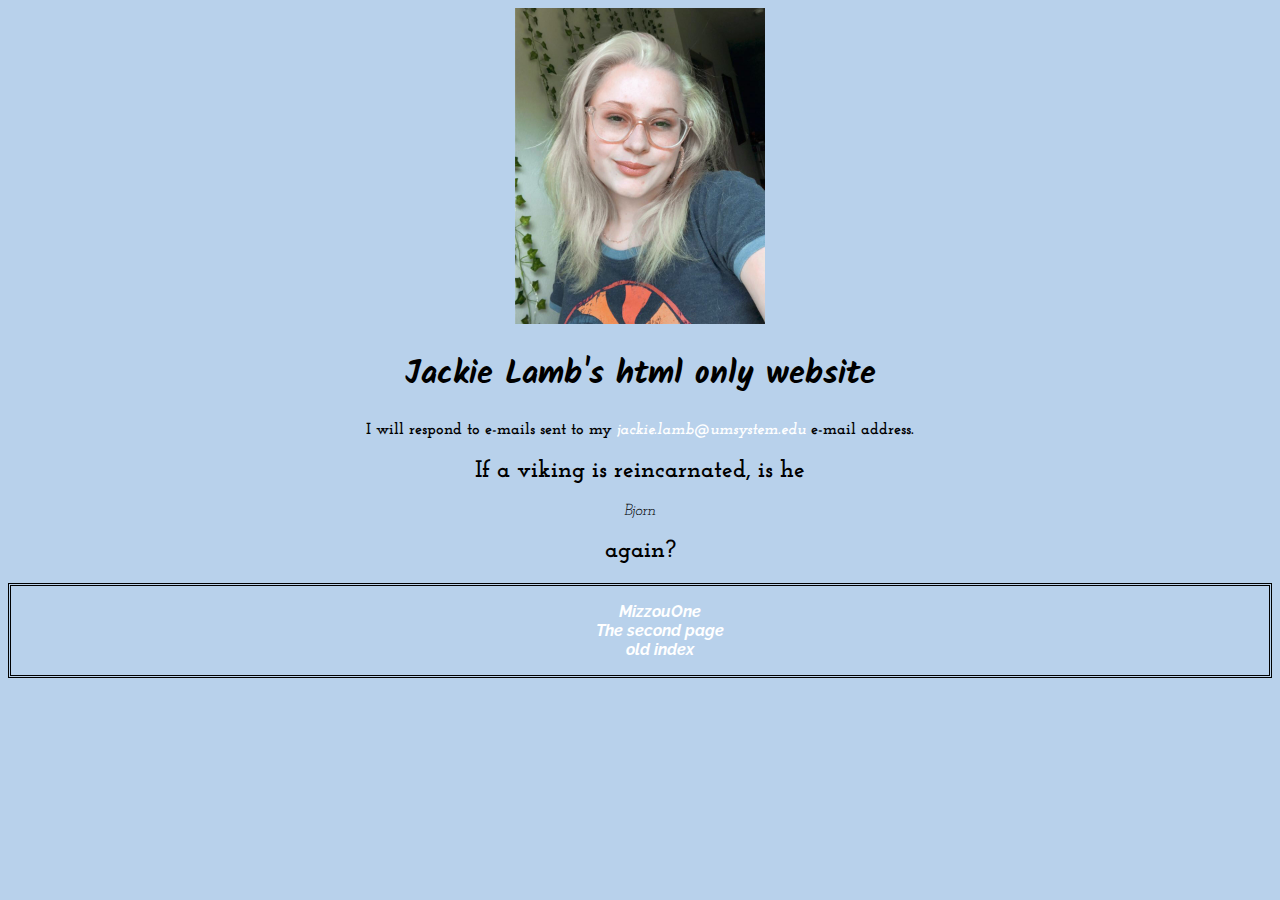
==== index.html @ e7b8d8f1 "updating" ====
<!DOCTYPE html>

<html lang="en" >
<head>
  <title>Jackie Lamb' Portfolio </title>
<link href="https://fonts.googleapis.com/css2?family=Josefin+Slab:wght@500&family=Kalam&family=Raleway:wght@700&display=swap" rel="stylesheet">  <link rel="stylesheet" href="style.css">
  <meta charset="utf-8">
  <meta name="description" content="Jackie Lamb Portfolio">
  <meta name="author" content="Jackie Lamb">
  <meta name="keywords" content="Jackie Lamb, journalism, design"/>
</head>


<body>

  <img src="jlambblonde.jpeg" alt="A blonde young woman with pale pink glasses and medium sized earrings smiles at the camera. She is wearing a dark blue shirt and has a beige wall behind her with fake vines descending it." />

<h1>Jackie Lamb's html only website</h1>
<h4>I will respond to e-mails sent to my <a href="mailto:jackie.lamb@umsystem.edu">jackie.lamb@umsystem.edu</a> e-mail address.</h4>

<h2>If a viking is reincarnated, is he</h2>
  <i> Bjorn </i>
<h2> again?</h2>

<p>
<nav>
  <ul>
    <li> <a href="https://mizzouone.missouri.edu/" target="_blank">MizzouOne</a>  </li>
    <li> <a href="secondpage.html"> The second page</a> </li>
    <li> <a href="unalteredindex.html"> old index</a> </li>
  </ul>
</nav>




</body>

</html>
---- style.css ----
body {
  background: #b8d1eb;
  text-align: center;
  font-family: 'Josefin Slab', serif;
}



ul {
  list-style-type:none;
}

a[href] {
  text-decoration: none;
  font-style: italic;
  font-weight: 700;
  color: #FFFFFF;
}

a:hover {
  color: #00D6FC
}

nav {
  border-style: double;
  font-family: 'Raleway', sans-serif;
}

img {
  width: 250px;
  height:316px;
}



h1 {
  font-family: 'Kalam', cursive;
}
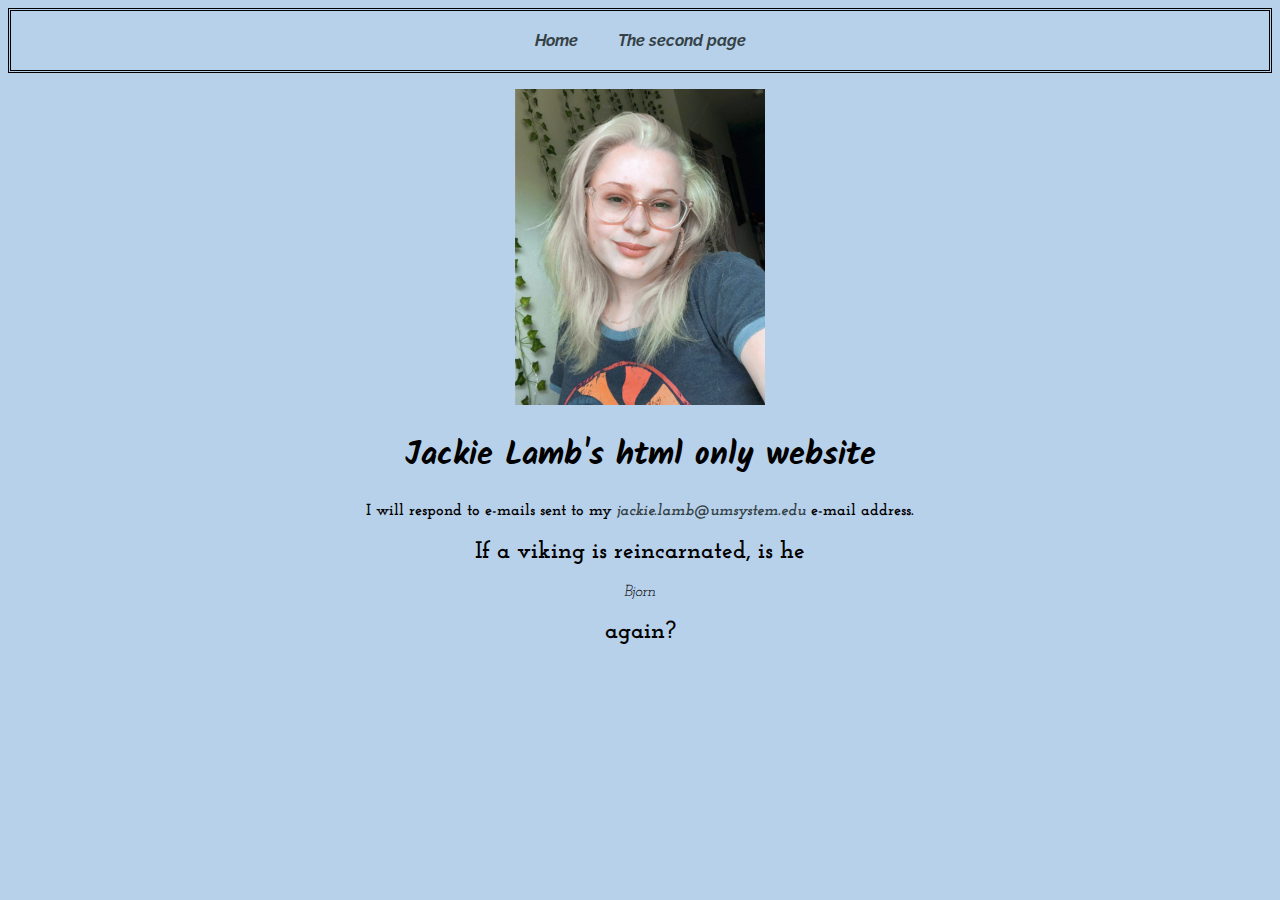
==== commit 00c69883: "style edit" ====
--- a/index.html
+++ b/index.html
@@ -13,6 +13,16 @@
 
 <body>
 
+  <nav>
+    <div class="navigation">
+      <div class="sitepages1">
+        <a href="index.html"> Home</a>
+      </div>
+      <div class="sitepages2">
+        <a href="secondpage.html"> The second page</a>
+      </div>
+  </nav>
+<br>
   <img src="jlambblonde.jpeg" alt="A blonde young woman with pale pink glasses and medium sized earrings smiles at the camera. She is wearing a dark blue shirt and has a beige wall behind her with fake vines descending it." />
 
 <h1>Jackie Lamb's html only website</h1>
@@ -23,13 +33,7 @@
 <h2> again?</h2>
 
 <p>
-<nav>
-  <ul>
-    <li> <a href="https://mizzouone.missouri.edu/" target="_blank">MizzouOne</a>  </li>
-    <li> <a href="secondpage.html"> The second page</a> </li>
-    <li> <a href="unalteredindex.html"> old index</a> </li>
-  </ul>
-</nav>
+
 
 
 
--- a/style.css
+++ b/style.css
@@ -1,3 +1,6 @@
+
+
+
 body {
   background: #b8d1eb;
   text-align: center;
@@ -5,20 +8,15 @@
 }
 
 
-
-ul {
-  list-style-type:none;
-}
-
 a[href] {
   text-decoration: none;
   font-style: italic;
   font-weight: 700;
-  color: #FFFFFF;
+  color: #344146;
 }
 
 a:hover {
-  color: #00D6FC
+  color: #3F00BE;
 }
 
 nav {
@@ -36,3 +34,15 @@
 h1 {
   font-family: 'Kalam', cursive;
 }
+
+.navigation {
+  display: flex;
+  flex-direction: row;
+  justify-content: center;
+}
+
+.navigation > div {
+  justify-content: center;
+  align-items: center;
+  padding: 20px;
+}
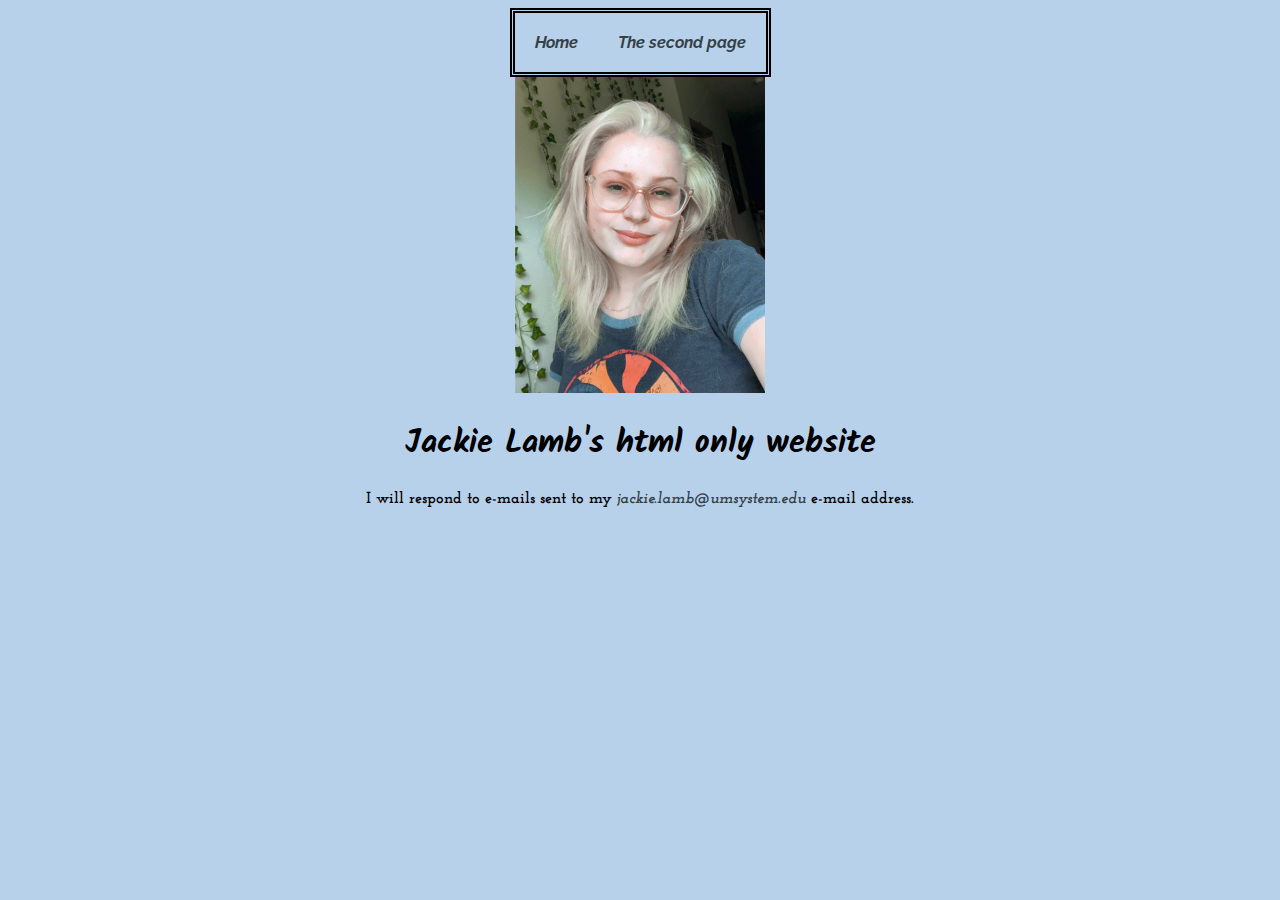
==== commit 19b2a626: "oof" ====
--- a/index.html
+++ b/index.html
@@ -28,14 +28,6 @@
 <h1>Jackie Lamb's html only website</h1>
 <h4>I will respond to e-mails sent to my <a href="mailto:jackie.lamb@umsystem.edu">jackie.lamb@umsystem.edu</a> e-mail address.</h4>
 
-<h2>If a viking is reincarnated, is he</h2>
-  <i> Bjorn </i>
-<h2> again?</h2>
-
-<p>
-
-
-
 
 
 </body>
--- a/style.css
+++ b/style.css
@@ -21,7 +21,9 @@
 
 nav {
   border-style: double;
+  border-width: thick;
   font-family: 'Raleway', sans-serif;
+  display: inline-block;
 }
 
 img {
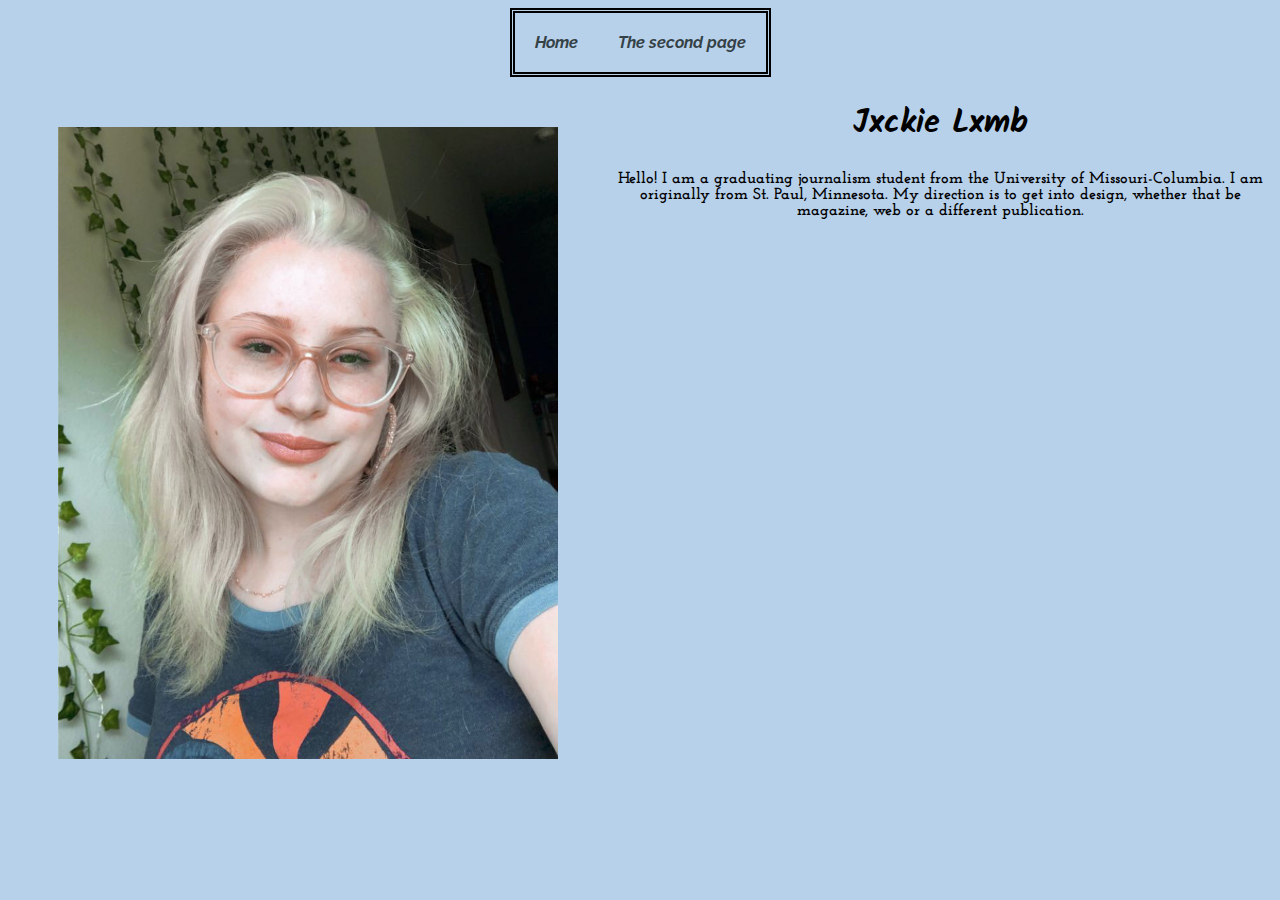
==== commit 29e6d017: "css and type" ====
--- a/index.html
+++ b/index.html
@@ -25,8 +25,8 @@
 <br>
   <img src="jlambblonde.jpeg" alt="A blonde young woman with pale pink glasses and medium sized earrings smiles at the camera. She is wearing a dark blue shirt and has a beige wall behind her with fake vines descending it." />
 
-<h1>Jackie Lamb's html only website</h1>
-<h4>I will respond to e-mails sent to my <a href="mailto:jackie.lamb@umsystem.edu">jackie.lamb@umsystem.edu</a> e-mail address.</h4>
+<h1>Jxckie Lxmb </h1>
+<h4>Hello! I am a graduating journalism student from the University of Missouri-Columbia. I am originally from St. Paul, Minnesota. My direction is to get into design, whether that be magazine, web or a different publication.</h4>
 
 
 
--- a/style.css
+++ b/style.css
@@ -27,10 +27,11 @@
 }
 
 img {
-  width: 250px;
-  height:316px;
+  width: 500px;
+  height:632px;
+  float: left;
+  padding: 50px;
 }
-
 
 
 h1 {
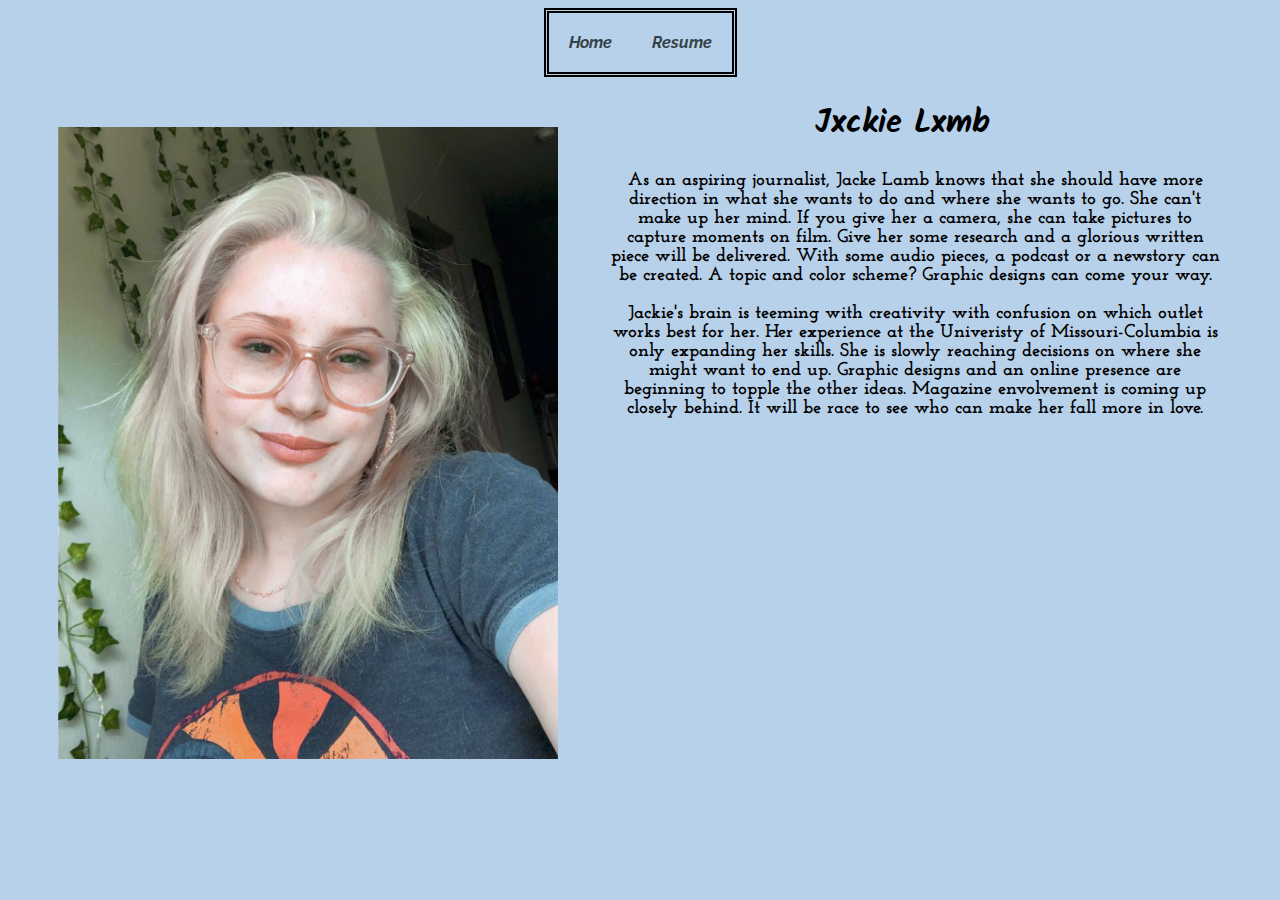
==== commit 82a86d26: "idek if this is what i want" ====
--- a/index.html
+++ b/index.html
@@ -19,15 +19,18 @@
         <a href="index.html"> Home</a>
       </div>
       <div class="sitepages2">
-        <a href="secondpage.html"> The second page</a>
+        <a href="secondpage.html"> Resume</a>
       </div>
   </nav>
 <br>
   <img src="jlambblonde.jpeg" alt="A blonde young woman with pale pink glasses and medium sized earrings smiles at the camera. She is wearing a dark blue shirt and has a beige wall behind her with fake vines descending it." />
 
-<h1>Jxckie Lxmb </h1>
-<h4>Hello! I am a graduating journalism student from the University of Missouri-Columbia. I am originally from St. Paul, Minnesota. My direction is to get into design, whether that be magazine, web or a different publication.</h4>
-
+<div class="maintitle">
+  <h1>Jxckie Lxmb </h1>
+</div>
+<div class="intromain">
+  <h3>As an aspiring journalist, Jacke Lamb knows that she should have more direction in what she wants to do and where she wants to go. She can't make up her mind. If you give her a camera, she can take pictures to capture moments on film. Give her some research and a glorious written piece will be delivered. With some audio pieces, a podcast or a newstory can be created. A topic and color scheme? Graphic designs can come your way. <br> <br> Jackie's brain is teeming with creativity with confusion on which outlet works best for her. Her experience at the Univeristy of Missouri-Columbia is only expanding her skills. She is slowly reaching decisions on where she might want to end up. Graphic designs and an online presence are beginning to topple the other ideas. Magazine envolvement is coming up closely behind. It will be race to see who can make her fall more in love.  </h3>
+</div>
 
 
 </body>
--- a/style.css
+++ b/style.css
@@ -49,3 +49,11 @@
   align-items: center;
   padding: 20px;
 }
+
+.intromain {
+  padding-right: 50px;
+}
+
+.maintitle {
+  padding-right: 75px;
+}
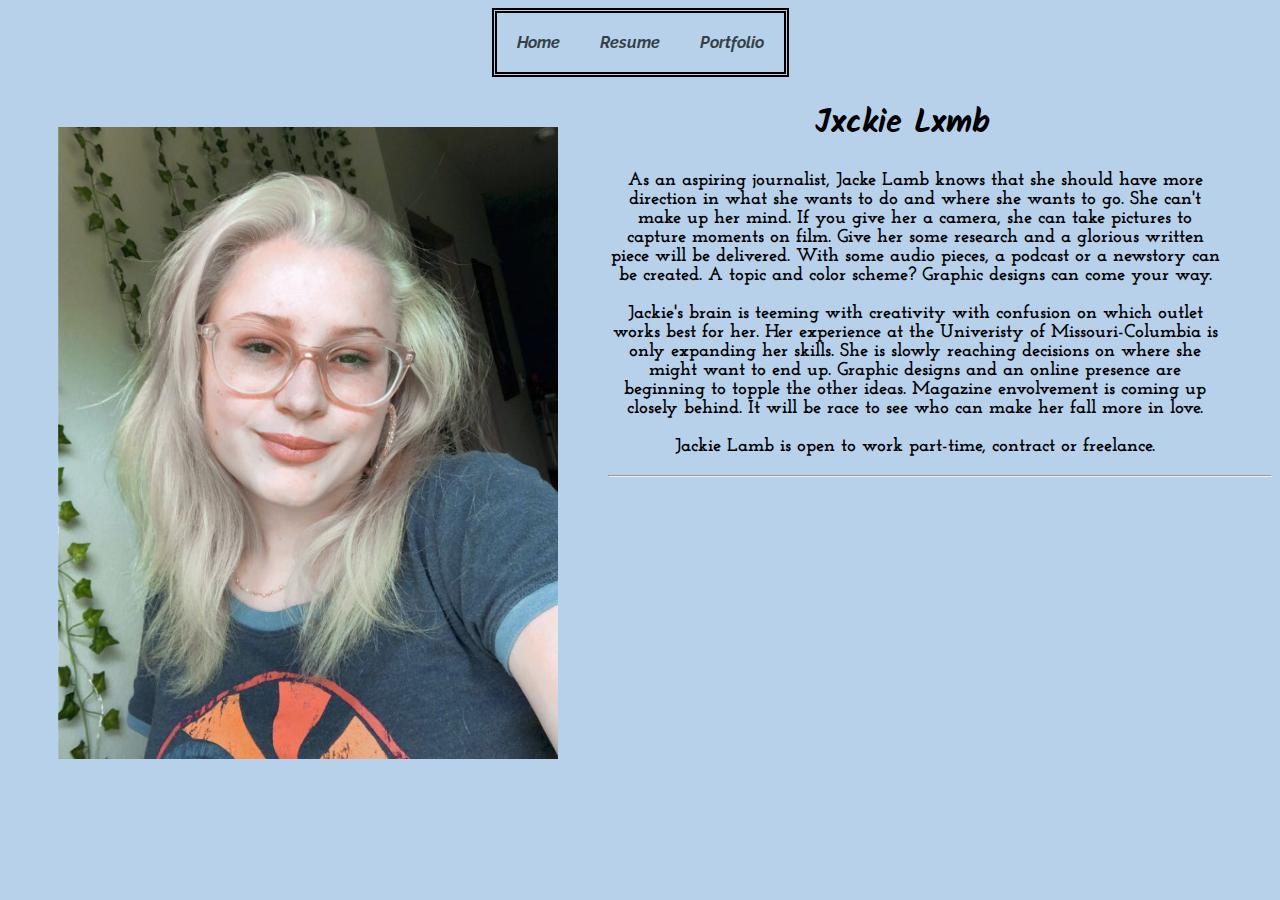
==== commit 4eeb63f3: "adding things" ====
--- a/index.html
+++ b/index.html
@@ -21,6 +21,9 @@
       <div class="sitepages2">
         <a href="secondpage.html"> Resume</a>
       </div>
+      <div class="sitepages3">
+        <a href="thirdpage.html"> Portfolio</a>
+      </div>
   </nav>
 <br>
   <img src="jlambblonde.jpeg" alt="A blonde young woman with pale pink glasses and medium sized earrings smiles at the camera. She is wearing a dark blue shirt and has a beige wall behind her with fake vines descending it." />
@@ -29,8 +32,11 @@
   <h1>Jxckie Lxmb </h1>
 </div>
 <div class="intromain">
-  <h3>As an aspiring journalist, Jacke Lamb knows that she should have more direction in what she wants to do and where she wants to go. She can't make up her mind. If you give her a camera, she can take pictures to capture moments on film. Give her some research and a glorious written piece will be delivered. With some audio pieces, a podcast or a newstory can be created. A topic and color scheme? Graphic designs can come your way. <br> <br> Jackie's brain is teeming with creativity with confusion on which outlet works best for her. Her experience at the Univeristy of Missouri-Columbia is only expanding her skills. She is slowly reaching decisions on where she might want to end up. Graphic designs and an online presence are beginning to topple the other ideas. Magazine envolvement is coming up closely behind. It will be race to see who can make her fall more in love.  </h3>
+  <h3>As an aspiring journalist, Jacke Lamb knows that she should have more direction in what she wants to do and where she wants to go. She can't make up her mind. If you give her a camera, she can take pictures to capture moments on film. Give her some research and a glorious written piece will be delivered. With some audio pieces, a podcast or a newstory can be created. A topic and color scheme? Graphic designs can come your way. <br> <br> Jackie's brain is teeming with creativity with confusion on which outlet works best for her. Her experience at the Univeristy of Missouri-Columbia is only expanding her skills. She is slowly reaching decisions on where she might want to end up. Graphic designs and an online presence are beginning to topple the other ideas. Magazine envolvement is coming up closely behind. It will be race to see who can make her fall more in love. <br> <br> Jackie Lamb is open to work part-time, contract or freelance. </h3>
 </div>
+
+<hr>
+
 
 
 </body>
--- a/style.css
+++ b/style.css
@@ -57,3 +57,9 @@
 .maintitle {
   padding-right: 75px;
 }
+
+.resume {
+  display: flex;
+  justify-content: center;
+  background-color: #c3c3c3;
+}
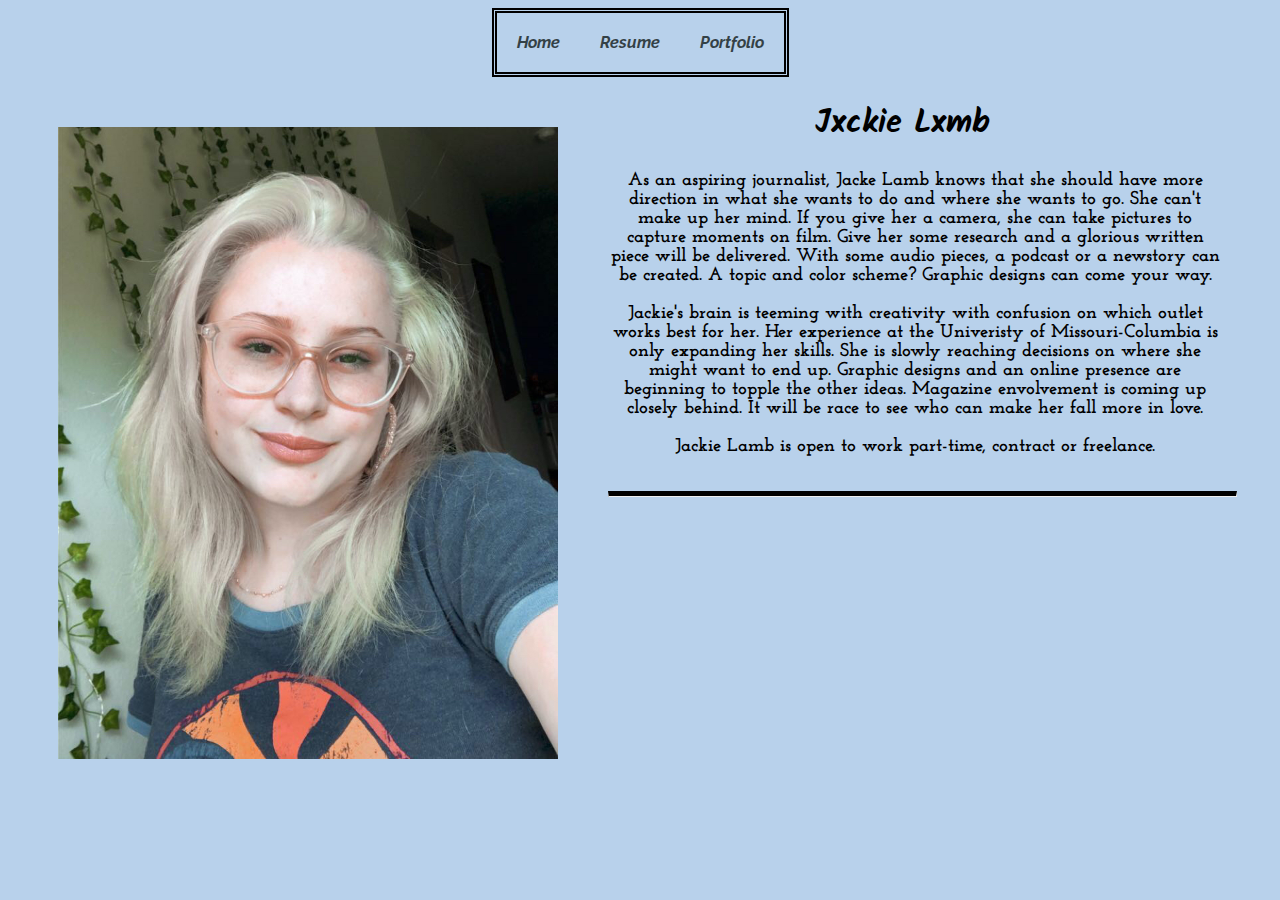
==== commit 0d4fcf64: "making it pretty" ====
--- a/index.html
+++ b/index.html
@@ -26,7 +26,10 @@
       </div>
   </nav>
 <br>
+<div id="homepic">
   <img src="jlambblonde.jpeg" alt="A blonde young woman with pale pink glasses and medium sized earrings smiles at the camera. She is wearing a dark blue shirt and has a beige wall behind her with fake vines descending it." />
+</div>
+
 
 <div class="maintitle">
   <h1>Jxckie Lxmb </h1>
--- a/style.css
+++ b/style.css
@@ -26,18 +26,20 @@
   display: inline-block;
 }
 
-img {
+#homepic img {
   width: 500px;
   height:632px;
   float: left;
   padding: 50px;
 }
-
+ hr {
+   border-top: 5px solid #000000;
+   margin: 35px;
+ }
 
 h1 {
   font-family: 'Kalam', cursive;
 }
-
 .navigation {
   display: flex;
   flex-direction: row;
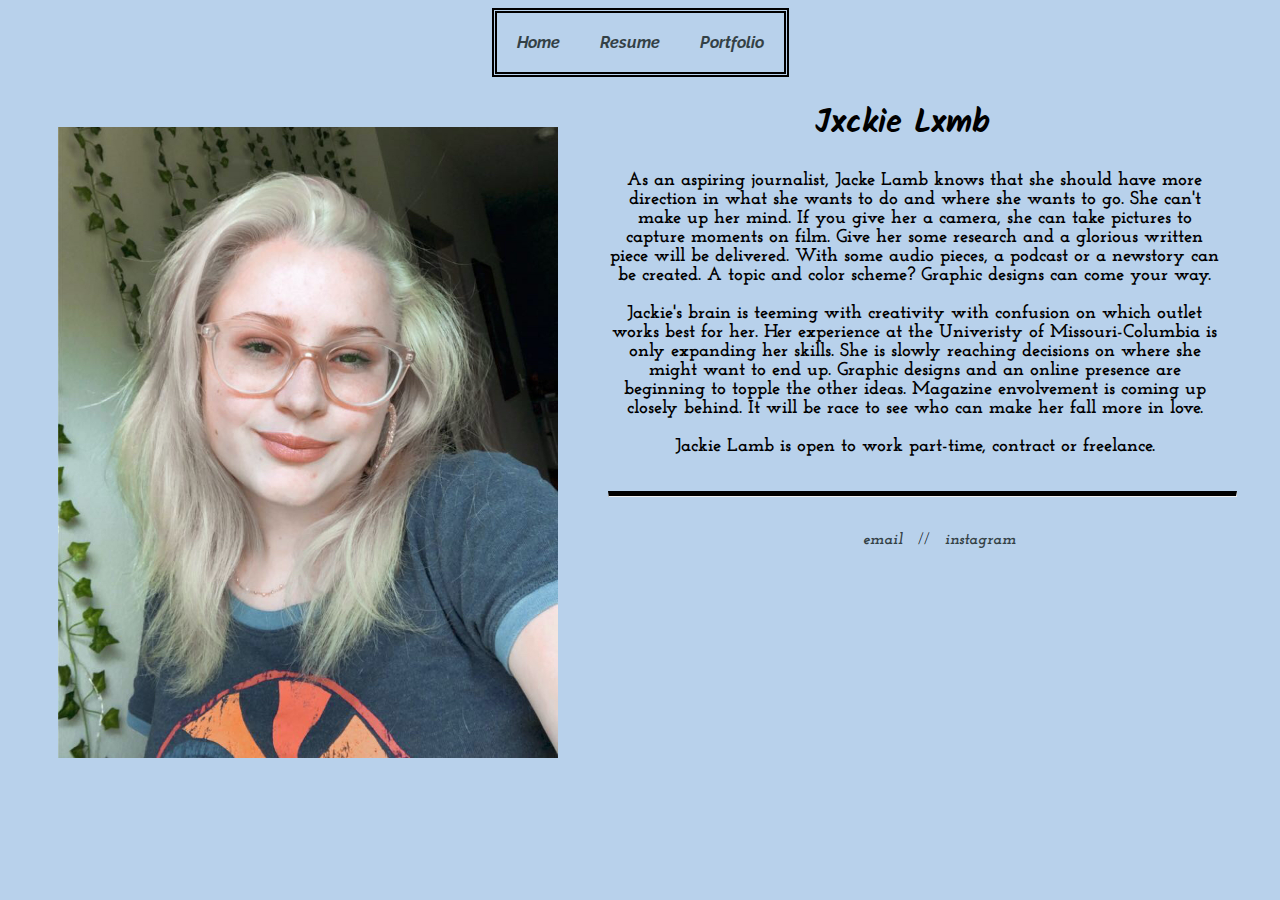
==== commit f58363f7: "adding contact" ====
--- a/index.html
+++ b/index.html
@@ -40,7 +40,9 @@
 
 <hr>
 
-
+<a href="mailto:jackie.lamb@umsystem.edu">email</a>
+  &nbsp;  //  &nbsp;
+<a href="https://www.instagram.com/jacqueline.r.lamb/">instagram</a>
 
 </body>
 
--- a/style.css
+++ b/style.css
@@ -27,8 +27,8 @@
 }
 
 #homepic img {
-  width: 500px;
-  height:632px;
+  max-width: 500px;
+  max-height:632px;
   float: left;
   padding: 50px;
 }
@@ -61,7 +61,48 @@
 }
 
 .resume {
-  display: flex;
-  justify-content: center;
+  display: grid;
+  height: 100%;
   background-color: #c3c3c3;
 }
+
+#resumee img {
+  max-width: 100%;
+  max-height: 100vh;
+  margin: auto;
+}
+
+.portpics {
+  display: flex;
+  flex-wrap: wrap;
+  flex-direction: row;
+  justify-content: center;
+}
+
+#lovers img {
+  width: 465px;
+  height: 327px;
+  padding: 30px;
+  padding-bottom: 5px;
+}
+
+#momspiece img {
+  width: 540px;
+  height: 430px;
+  padding: 30px;
+  padding-bottom: 5px;
+}
+
+#zackspiece img {
+  width: 459px;
+  height: 594px;
+  padding: 30px;
+  padding-bottom: 5px;
+}
+
+#graphic1 img {
+  width: 375px;
+  height: 938px;
+  padding: 30px;
+  padding-bottom: 5px;
+}
